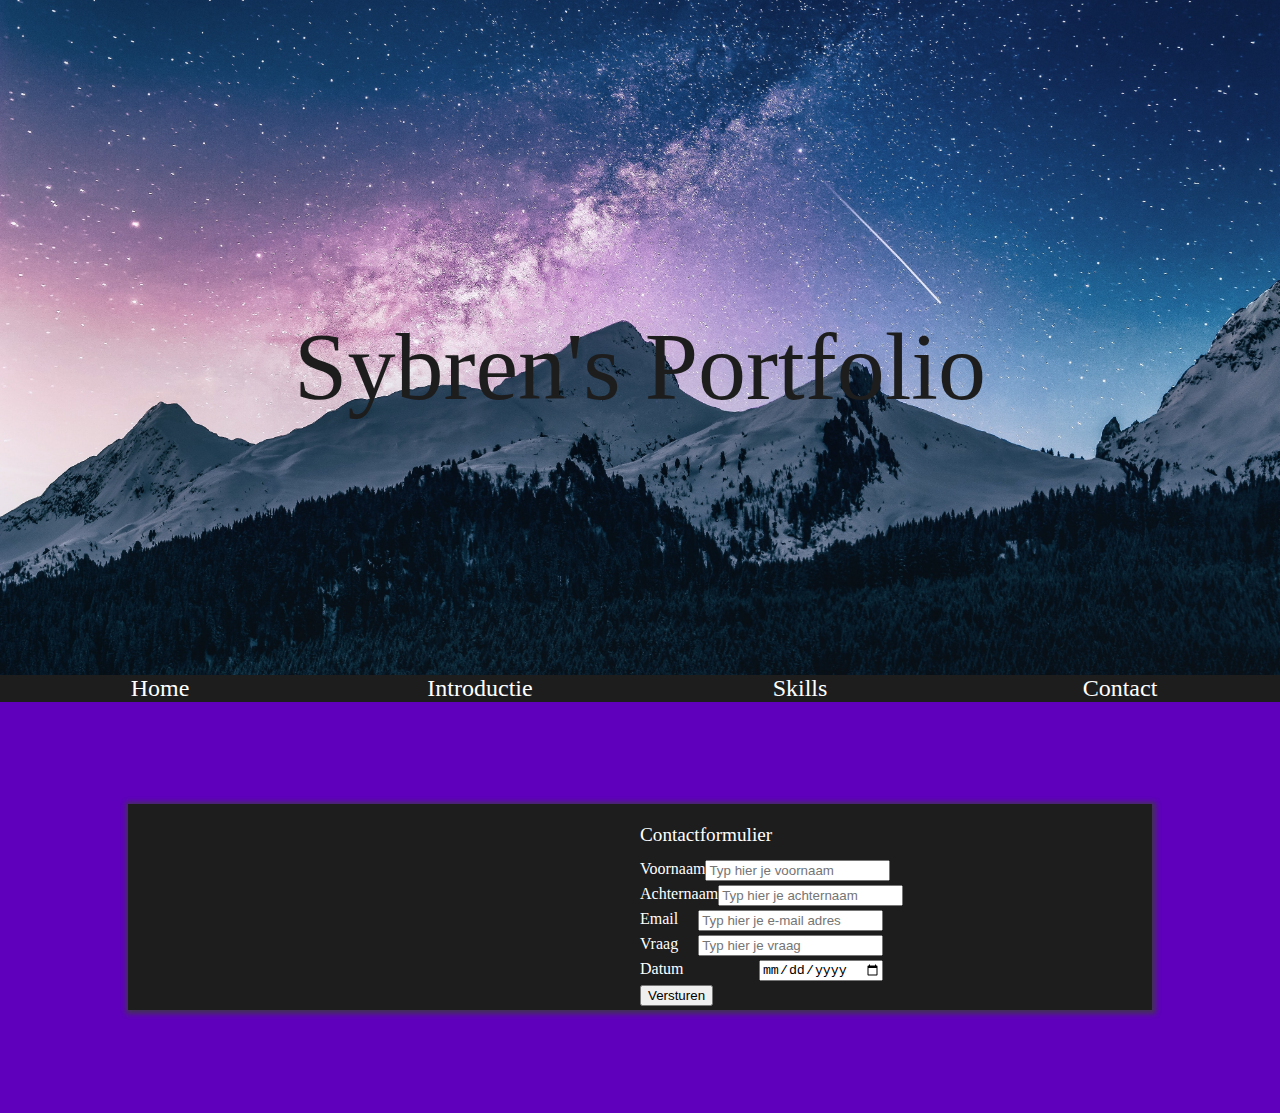
==== contact.html @ d0097ac9 "Update" ====
<!DOCTYPE html>
<html lang="en">

<head>
    <meta charset="UTF-8">
    <meta http-equiv="X-UA-Compatible" content="IE=edge">
    <meta name="viewport" content="width=device-width, initial-scale=1.0">
    <link rel="stylesheet" href="css/style.css">
    <title>Sybren's Portfolio</title>
</head>

<body id="bg">
    <a name="home"></a>
    <header>
        <p id="title">Sybren's Portfolio</p>
    </header>

    <nav>
        <div class="nav-container">
            <a href="index.html">Home</a>
            <a href="index.html#introductie">Introductie</a>
            <a href="index.html#skills">Skills</a>
            <a href="contact.html">Contact</a>
        </div>
    </nav>

    <main>
        <a name="contactformulier"></a>
        <section id="article">
            <div class="section-image1">
            </div>
            <div class="text">
                <p>Contactformulier</p>
                <form action="bedankt.html">
                    <div class="formrule">
                        <label for="firstname">Voornaam</label>
                        <input type="text" name="" placeholder="Typ hier je voornaam" id="firstname" required>
                    </div>

                    <div class="formrule">
                        <label for="firstname">Achternaam</label>
                        <input type="text" name="" placeholder="Typ hier je achternaam" id="lastname" required>
                    </div>

                    <div class="formrule">
                        <label for="email">Email</label>
                        <input type="email" name="" placeholder="Typ hier je e-mail adres" id="email" required>
                    </div>

                    <div class="formrule">
                        <label for="question">Vraag</label>
                        <input type="textarea" name="" placeholder="Typ hier je vraag" id="question" required>
                    </div>

                    <div class="formrule">
                        <label for="date">Datum</label>
                        <input type="date" name="" id="date">
                    </div>

                    <div class="formrule">
                        <button type="submit">Versturen</button>
                    </div>
                </form>
        </section>

        </div>
        </section>

    </main>

</body>

</html>
---- css/style.css ----
#bg {
    background-color: #5f00bd;
}

body {
    margin: 0;
}

header {
    display: flex;
    width: 100%;
    height: 75vh;
    background-size: cover;
    background-image: url(../resources/Website\ Wallpaper\ 1.jpg);
    justify-content: center;
    text-align: center;
    background-position: center;
    flex-direction: column;
    color: #1d1d1d;
    font-size: 3em;
}

nav {
    display: flex;
    justify-content: center;
    background-color: #1d1d1d;
    flex-direction: column;
}

nav a {
    text-align: center;
    text-decoration: 0;
    color: white;
    font-size: 1.5em;
    width: 20%;
    /* padding: 0 100% 0 100%; */
}

.nav-container {
    width: 100%;
}

nav a:hover {
    background-color: rgba(82, 82, 82, 0.681);
}

main {
    margin-left: 10%;
    margin-right: 10%;
    /* margin-top: 10%;
    margin-bottom: ; */
}

#article {
    display: flex;
    background-color: #1d1d1d;
    text-align: left;
    margin-top: 10%;
    margin-bottom: 10%;
    box-shadow: 1px 1px 5px 3px rgba(61, 61, 61, 0.8);
}

#article2 div {
    display: flex;
    background-color: #1d1d1d;
    text-align: left;
    margin-top: 10%;
    margin-bottom: 10%;
    box-shadow: 1px 1px 5px 3px rgba(61, 61, 61, 0.8);
}


.text {
    padding: 0 2.5% 0 2.5%;
    color: white;
}

p {
    font-size: 1.2em;
    color: white;
    margin-bottom: 3%;
}

.center {
    text-align: center;
}

.list {
    font-size: 1em;
    color: white;
    margin-bottom: 1%;
}

#title {
    color: #1d1d1d;
    font-size: 2em;
}

/* section div img {
    display: flex;
    width: 100%;
    margin: 5%;
    object-fit: cover;
} */

.section-image1 {
    background-image: url(../resources/pono-lopez-qwoW4mdqjWw-unsplash.jpg);
    background-size: cover;
    background-repeat: no-repeat;
}

.section-image2 {
    background-image: url(../resources/8c58679f-ffdf-436d-9e7d-61cbcb2c53b8.jpg);
    background-size: cover;
    background-repeat: no-repeat;
}

progress {
    border: 6px solid;
    border-radius: 8px;
    color: rgb(255, 255, 255);
    box-shadow: rgb(255, 255, 255);
    width: 60%;
    height: 40px;
    display: block;
    margin: 0 auto;
    margin-bottom: 1.5%;
}

progress::-webkit-progress-bar {
    background-color: rgb(255, 255, 255);
    display: block;
    margin: 0 auto;
}

progress::-webkit-progress-value {
    background-color: #5f00bd;
    border-radius: 7px;
    box-shadow: 1px 1px 5px 3px rgba(61, 61, 61, 0.8);
}

.bartext {
    font-size: 1.2em;
    color: white;
    margin-bottom: 1%;
    text-align: center;
}

.bar {
    margin-bottom: 5%;
}

.formrule {
    display: flex;
    justify-content: space-between;
    margin-bottom: 4px;
}

@media only screen and (max-width: 600px) {
    nav {
        flex-direction: column;
        /* justify-content: center; */
    }

    nav a {
        width: 100%;
    }

    .nav-container {
        display: flex;
        justify-content: center;
        flex-direction: column;
    }

    #article {
        display: block;
    }

    .section-image1 {
        width: 100%;
        height: 200px;
    }

    .section-image2 {
        width: 100%;
        height: 200px;
    }
}

@media only screen and (min-width: 601px) {
    .nav-container {
        display: flex;
        justify-content: space-around;
        flex-direction: row;
    }

    #article div {
        width: 50%;
    }
}
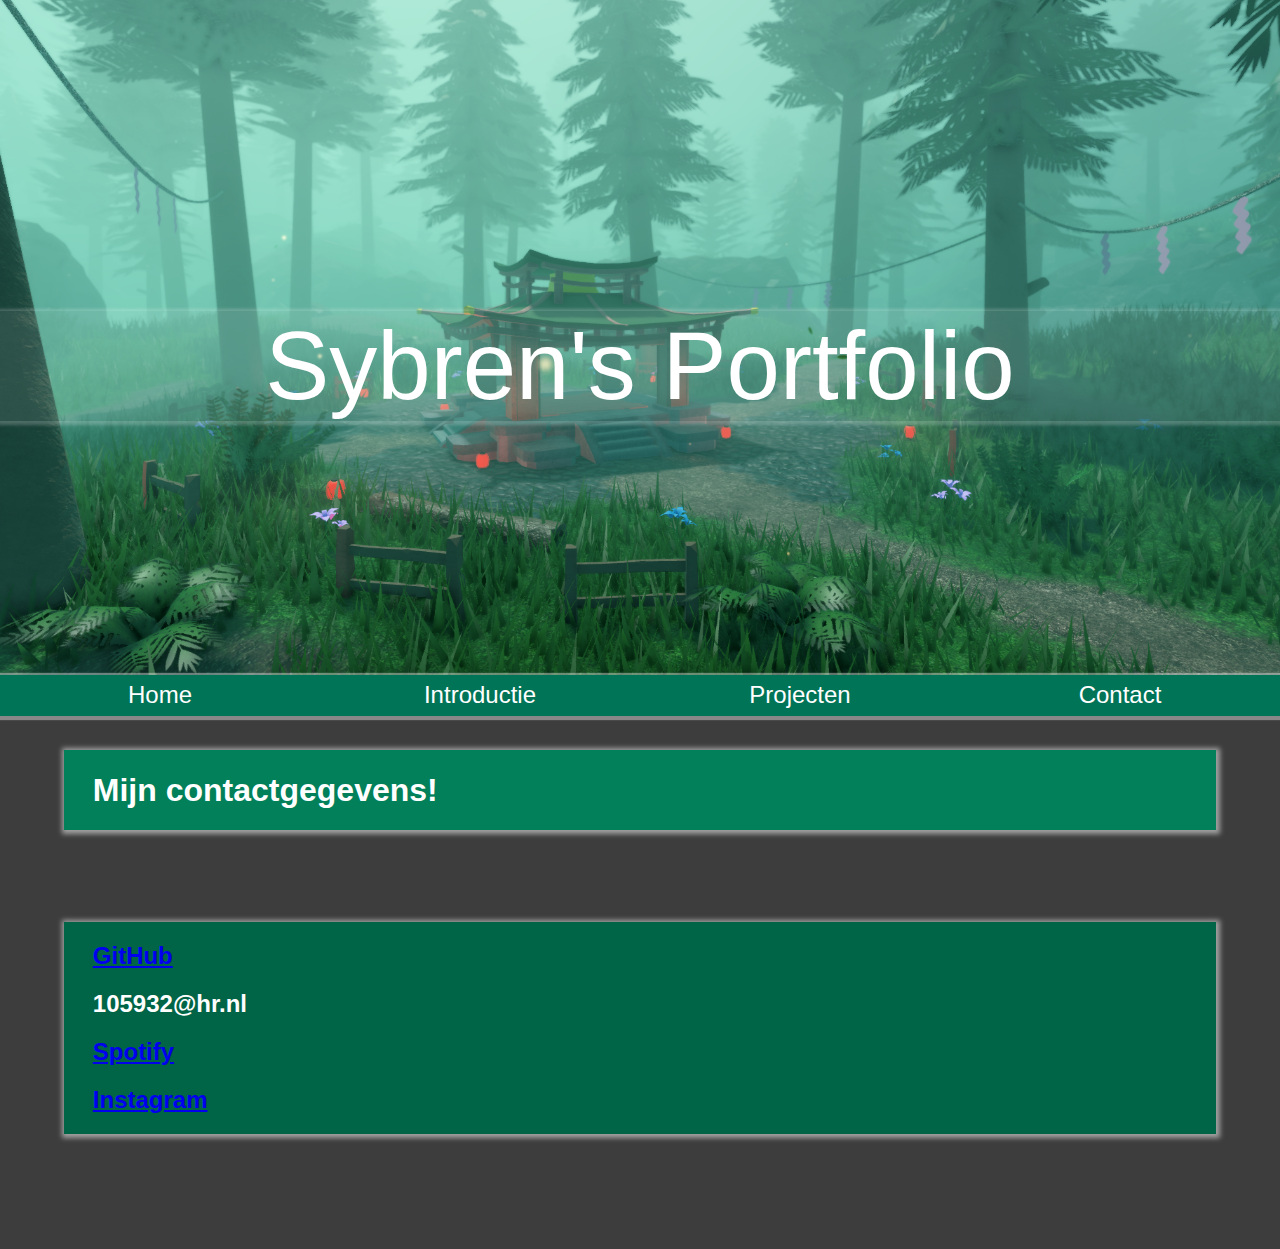
==== commit a54661a1: "contact" ====
--- a/contact.html
+++ b/contact.html
@@ -18,52 +18,33 @@
     <nav>
         <div class="nav-container">
             <a href="index.html">Home</a>
-            <a href="index.html#introductie">Introductie</a>
-            <a href="index.html#skills">Skills</a>
+            <a href="#introductie">Introductie</a>
+            <a href="projects.html">Projecten</a>
             <a href="contact.html">Contact</a>
         </div>
     </nav>
 
     <main>
-        <a name="contactformulier"></a>
-        <section id="article">
-            <div class="section-image1">
+        <section id="article4">
+            <div class="text">
+                <h1>Mijn contactgegevens! </h1>
             </div>
-            <div class="text">
-                <p>Contactformulier</p>
-                <form action="bedankt.html">
-                    <div class="formrule">
-                        <label for="firstname">Voornaam</label>
-                        <input type="text" name="" placeholder="Typ hier je voornaam" id="firstname" required>
-                    </div>
-
-                    <div class="formrule">
-                        <label for="firstname">Achternaam</label>
-                        <input type="text" name="" placeholder="Typ hier je achternaam" id="lastname" required>
-                    </div>
-
-                    <div class="formrule">
-                        <label for="email">Email</label>
-                        <input type="email" name="" placeholder="Typ hier je e-mail adres" id="email" required>
-                    </div>
-
-                    <div class="formrule">
-                        <label for="question">Vraag</label>
-                        <input type="textarea" name="" placeholder="Typ hier je vraag" id="question" required>
-                    </div>
-
-                    <div class="formrule">
-                        <label for="date">Datum</label>
-                        <input type="date" name="" id="date">
-                    </div>
-
-                    <div class="formrule">
-                        <button type="submit">Versturen</button>
-                    </div>
-                </form>
         </section>
 
         </div>
+        </section>
+
+        <section id="article3">
+            <div class="text">
+                <h2><a target="_blank" href="https://github.com/SyGit1">GitHub</a></h2>
+                <h2>105932@hr.nl</h2>
+                <h2><a target="_blank"
+                        href="https://open.spotify.com/user/21nlbaenfjlubbiut52mmu5vq?si=f1845328b6794a45">Spotify</a>
+                </h2>
+                <h2><a target="_blank" href="https://instagram.com/sy._gg?igshid=NGExMmI2YTkyZg==">Instagram</a></h2>
+
+
+            </div>
         </section>
 
     </main>
--- a/css/style.css
+++ b/css/style.css
@@ -1,5 +1,19 @@
 #bg {
-    background-color: #5f00bd;
+    background-color: #3d3d3d;
+}
+
+.imgdiv {
+    height: 20vw;
+}
+
+.regimg {
+    width: 15vw;
+    /* height: 30vh; */
+}
+
+.cle3img {
+    width: 85vw;
+    /* height: 30vh; */
 }
 
 body {
@@ -11,20 +25,24 @@
     width: 100%;
     height: 75vh;
     background-size: cover;
-    background-image: url(../resources/Website\ Wallpaper\ 1.jpg);
+    background-image: url(../resources/Shrine.png);
     justify-content: center;
     text-align: center;
     background-position: center;
     flex-direction: column;
     color: #1d1d1d;
     font-size: 3em;
+    /* filter: blur(1px); */
 }
 
 nav {
     display: flex;
     justify-content: center;
-    background-color: #1d1d1d;
+    background-color: #007457;
     flex-direction: column;
+    padding-top: 0.5vw;
+    padding-bottom: 0.5vw;
+    box-shadow: 1px 1px 1px 3px rgba(255, 255, 255, 0.39);
 }
 
 nav a {
@@ -32,8 +50,8 @@
     text-decoration: 0;
     color: white;
     font-size: 1.5em;
-    width: 20%;
-    /* padding: 0 100% 0 100%; */
+    width: 25%;
+    font-family: 'Gill Sans', 'Gill Sans MT', Calibri, 'Trebuchet MS', sans-serif;
 }
 
 .nav-container {
@@ -41,23 +59,23 @@
 }
 
 nav a:hover {
-    background-color: rgba(82, 82, 82, 0.681);
+    background-color: rgba(0, 167, 158, 0.681);
 }
 
 main {
-    margin-left: 10%;
-    margin-right: 10%;
+    margin-left: 5%;
+    margin-right: 5%;
     /* margin-top: 10%;
     margin-bottom: ; */
 }
 
 #article {
     display: flex;
-    background-color: #1d1d1d;
+    background-color: #006446;
     text-align: left;
     margin-top: 10%;
     margin-bottom: 10%;
-    box-shadow: 1px 1px 5px 3px rgba(61, 61, 61, 0.8);
+    box-shadow: 1px 1px 5px 3px rgba(255, 255, 255, 0.521);
 }
 
 #article2 div {
@@ -66,19 +84,39 @@
     text-align: left;
     margin-top: 10%;
     margin-bottom: 10%;
-    box-shadow: 1px 1px 5px 3px rgba(61, 61, 61, 0.8);
+    box-shadow: 1px 1px 5px 3px rgba(255, 255, 255, 0.521);
+}
+
+#article3 {
+    display: flex;
+    background-color: #006446;
+    text-align: left;
+    margin-top: 8%;
+    margin-bottom: 10%;
+    box-shadow: 1px 1px 5px 3px rgba(255, 255, 255, 0.521);
+}
+
+#article4 {
+    display: flex;
+    background-color: #01805a;
+    text-align: left;
+    margin-top: 3%;
+    margin-bottom: 0%;
+    box-shadow: 1px 1px 5px 3px rgba(255, 255, 255, 0.521);
 }
 
 
 .text {
     padding: 0 2.5% 0 2.5%;
     color: white;
+    font-family: 'Gill Sans', 'Gill Sans MT', Calibri, 'Trebuchet MS', sans-serif;
 }
 
 p {
     font-size: 1.2em;
     color: white;
     margin-bottom: 3%;
+    font-family: 'Gill Sans', 'Gill Sans MT', Calibri, 'Trebuchet MS', sans-serif;
 }
 
 .center {
@@ -92,8 +130,11 @@
 }
 
 #title {
-    color: #1d1d1d;
+    color: #ffffff;
     font-size: 2em;
+    font-family: 'Gill Sans', 'Gill Sans MT', Calibri, 'Trebuchet MS', sans-serif;
+    box-shadow: 1px 1px 3px 3px rgba(255, 255, 255, 0.219);
+    background-color: #ffffff17;
 }
 
 /* section div img {
@@ -104,13 +145,13 @@
 } */
 
 .section-image1 {
-    background-image: url(../resources/pono-lopez-qwoW4mdqjWw-unsplash.jpg);
+    background-image: url(../resources/vuurtoren.jpg);
     background-size: cover;
     background-repeat: no-repeat;
 }
 
 .section-image2 {
-    background-image: url(../resources/8c58679f-ffdf-436d-9e7d-61cbcb2c53b8.jpg);
+    background-image: url(../resources/skills.png);
     background-size: cover;
     background-repeat: no-repeat;
 }
@@ -134,7 +175,7 @@
 }
 
 progress::-webkit-progress-value {
-    background-color: #5f00bd;
+    background-color: #027a56;
     border-radius: 7px;
     box-shadow: 1px 1px 5px 3px rgba(61, 61, 61, 0.8);
 }
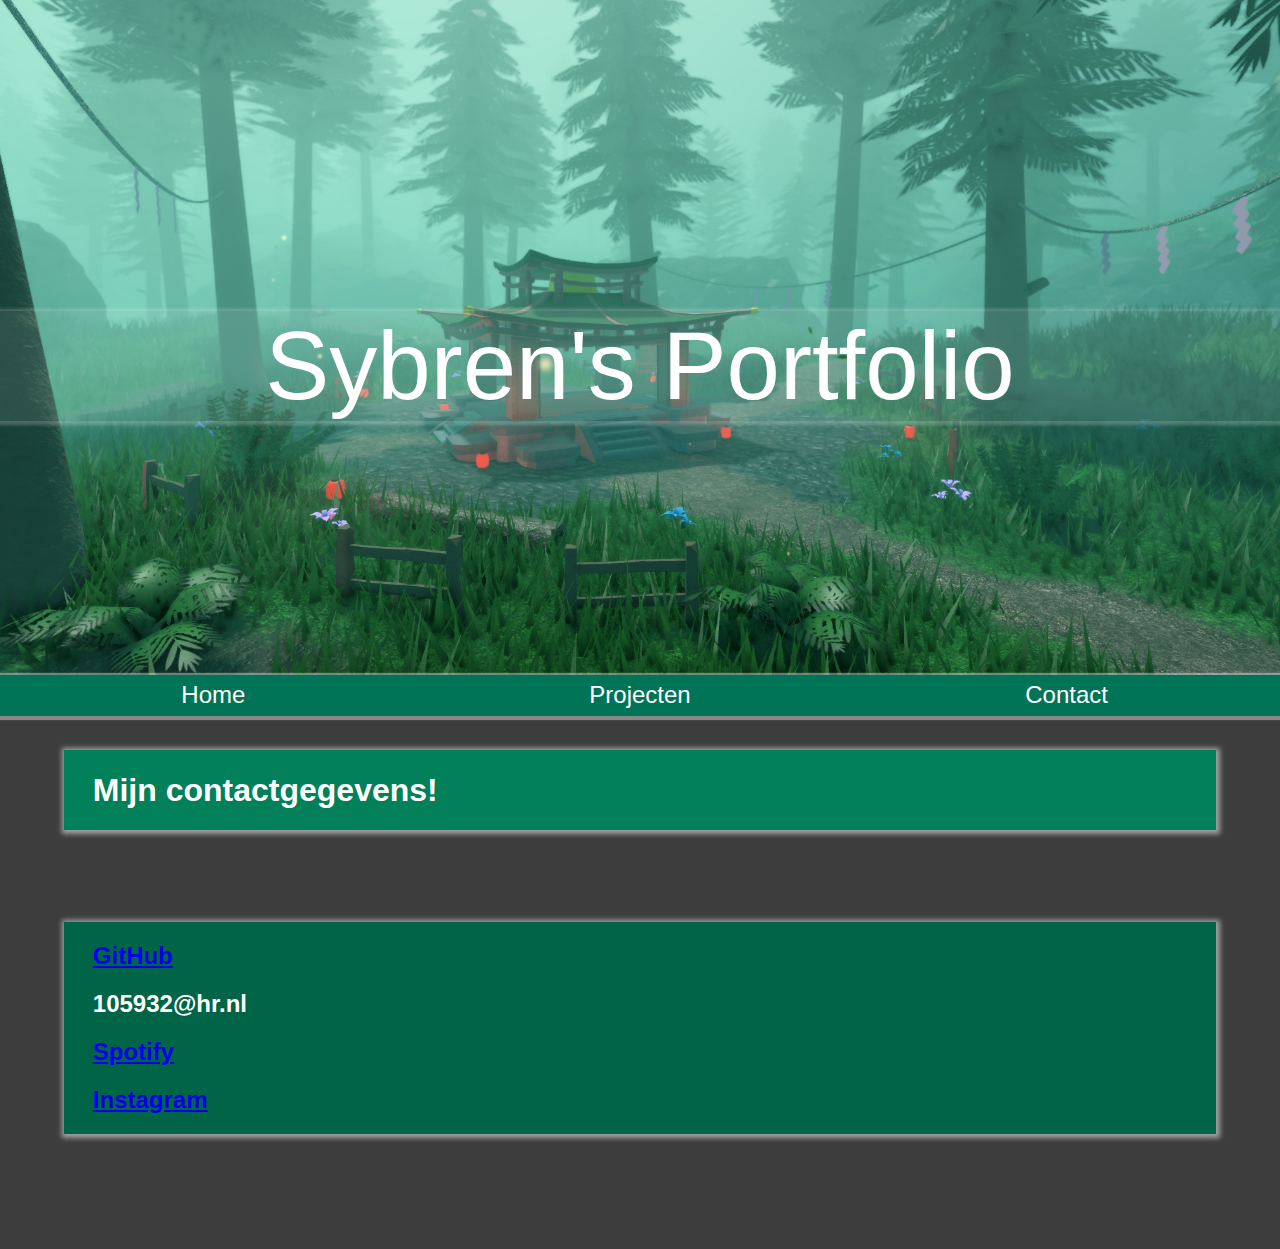
==== commit a04fb281: "byebye introductie" ====
--- a/contact.html
+++ b/contact.html
@@ -18,7 +18,7 @@
     <nav>
         <div class="nav-container">
             <a href="index.html">Home</a>
-            <a href="#introductie">Introductie</a>
+            <!-- <a href="#introductie">Introductie</a> -->
             <a href="projects.html">Projecten</a>
             <a href="contact.html">Contact</a>
         </div>
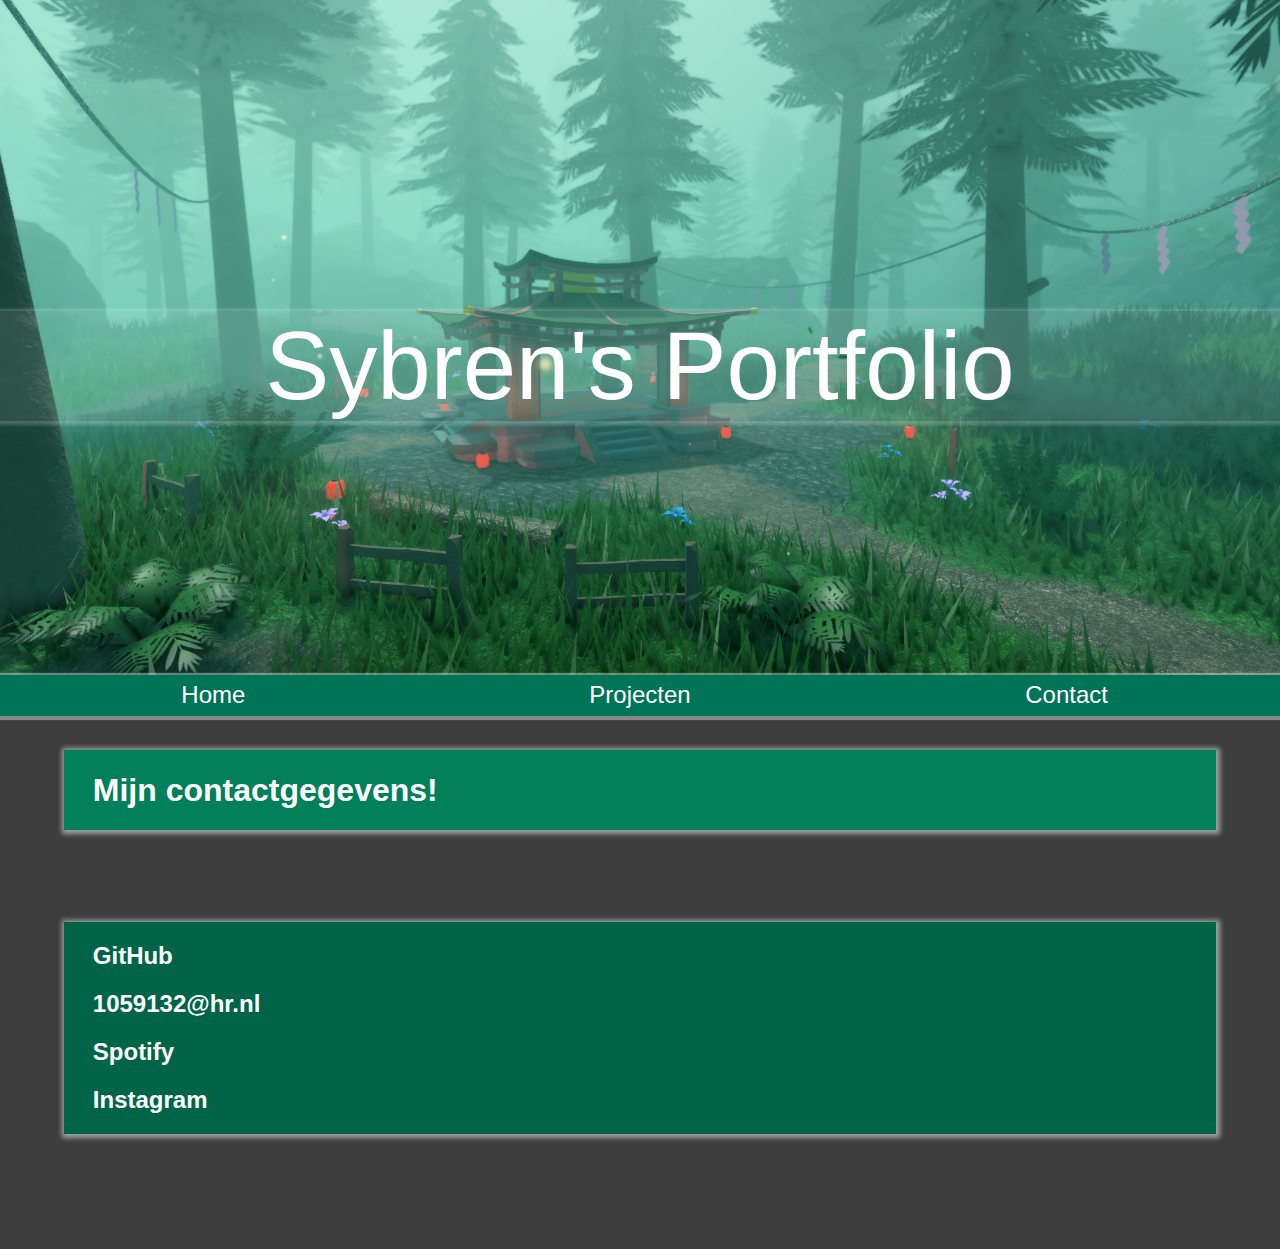
==== commit a7f02409: "better links" ====
--- a/contact.html
+++ b/contact.html
@@ -36,12 +36,13 @@
 
         <section id="article3">
             <div class="text">
-                <h2><a target="_blank" href="https://github.com/SyGit1">GitHub</a></h2>
-                <h2>105932@hr.nl</h2>
-                <h2><a target="_blank"
+                <h2><a class="link" target="_blank" href="https://github.com/SyGit1">GitHub</a></h2>
+                <h2><a class="link" href="mailto: 1059132@hr.nl">1059132@hr.nl</a></h2>
+                <h2><a class="link" target="_blank"
                         href="https://open.spotify.com/user/21nlbaenfjlubbiut52mmu5vq?si=f1845328b6794a45">Spotify</a>
                 </h2>
-                <h2><a target="_blank" href="https://instagram.com/sy._gg?igshid=NGExMmI2YTkyZg==">Instagram</a></h2>
+                <h2><a class="link" target="_blank"
+                        href="https://instagram.com/sy._gg?igshid=NGExMmI2YTkyZg==">Instagram</a></h2>
 
 
             </div>
--- a/css/style.css
+++ b/css/style.css
@@ -18,6 +18,11 @@
 
 body {
     margin: 0;
+}
+
+.link {
+    text-decoration: none;
+    color: white;
 }
 
 header {
